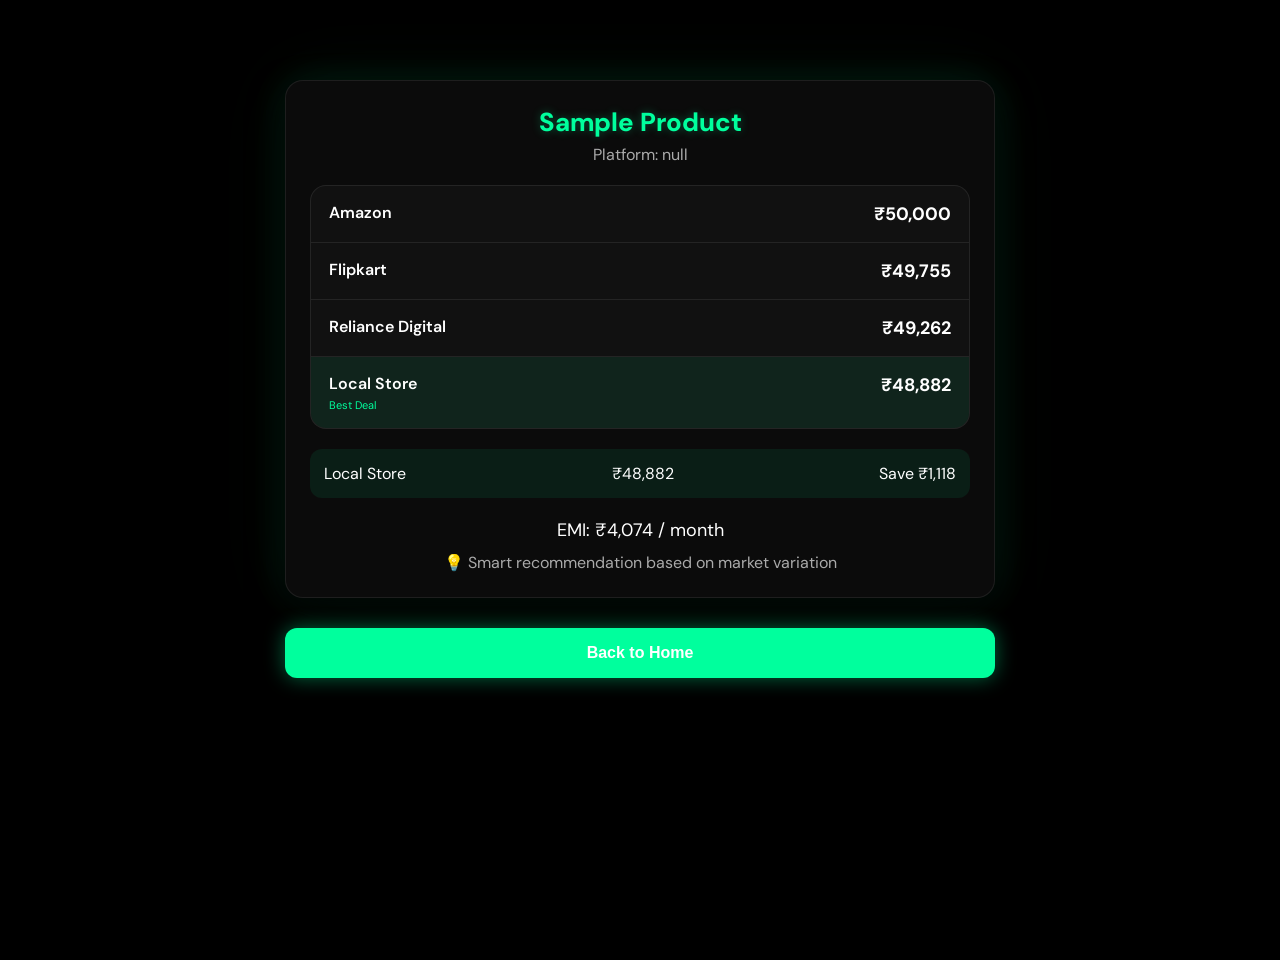
==== advisor-result.html @ 3db29193 "Add files via upload" ====
<!DOCTYPE html>
<html lang="en">
<head>
<meta charset="UTF-8">
<title>Analysis Result</title>
<link rel="stylesheet" href="advisor-result.css">
</head>

<body>

<div class="container">
    <div id="result"></div>

    <button class="back-btn" onclick="window.location.href='index.html'">
        Back to Home
    </button>
</div>

<script src="advisor-result.js"></script>
</body>
</html>
---- advisor-result.css ----
@import url('https://fonts.googleapis.com/css2?family=Syne:wght@700;800&family=DM+Sans:wght@400;500;600&display=swap');

* {
    margin: 0;
    padding: 0;
    box-sizing: border-box;
}

body {
    font-family: 'DM Sans', sans-serif;
    background: #000000;   
    color: #ffffff;
    min-height: 100vh;
}
.header {
    text-align: center;
    margin-bottom: 20px;
}


.container {
    max-width: 750px;
    margin: 60px auto;
    padding: 20px;
}


.main-card {
    background: #0b0b0b;
    border: 1px solid rgba(255,255,255,0.08);
    padding: 24px;
    border-radius: 18px;

    box-shadow: 0 15px 35px rgba(0,0,0,0.7),
            0 0 40px rgba(0,255,157,0.12),
            0 0 80px rgba(0,255,157,0.05);
}

.main-card {
    transition: 0.3s ease;
}

.main-card:hover {
    transform: translateY(-4px);
    border-color: rgba(0,255,157,0.3);
    box-shadow: 0 20px 50px rgba(0,0,0,0.8),
                0 0 50px rgba(0,255,157,0.15);
}

.header h2 {
    font-size: 26px;
    font-weight: 800;
    color: #00ff9d;
    text-shadow: 0 0 10px rgba(0,255,157,0.3);

}

.header p {
    color: #aaaaaa;
    margin-top: 5px;
}

.price-box {
    margin-top: 20px;
    background: #111111;
    border-radius: 16px;
    overflow: hidden;
    border: 1px solid rgba(255,255,255,0.08);
}
.price-box {
    transition: 0.3s ease;
}

.price-box:hover {
    border-color: rgba(0,255,157,0.25);
    box-shadow: 0 0 25px rgba(0,255,157,0.08);
}

.row {
    display: flex;
    justify-content: space-between;
    padding: 16px 18px;
}
.row {
    transition: 0.2s ease;
}

.row:hover {
    background: rgba(255,255,255,0.03);
}


.store {
    font-weight: 600;
    color: #ffffff;
}


.row-right {
    font-weight: 700;
    font-size: 18px;
    color: #ffffff;
}


.divider {
    height: 1px;
    background: rgba(255,255,255,0.08);
}


.best-row {
    background: rgba(0,255,150,0.08);
}


.badge {
    font-size: 11px;
    color: #00ff9d;
    margin-top: 4px;
}


.highlight {
    margin-top: 20px;
    padding: 14px;
    background: rgba(0,255,150,0.08);
    border-radius: 12px;
    display: flex;
    justify-content: space-between;
}


.info-box {
    margin-top: 20px;
    text-align: center;
    font-size: 18px;
}


.note {
    margin-top: 10px;
    text-align: center;
    color: #aaaaaa;
}


.back-btn {
    margin-top: 30px;
    width: 100%;
    padding: 16px;

    border: none;
    border-radius: 12px;

    background: #00ff9d;   
    color: #ffffff;   

    font-size: 16px;
    font-weight: 700;

    cursor: pointer;
    transition: 0.3s ease;

    box-shadow: 0 0 20px rgba(0,255,157,0.4);
}

.back-btn:hover {
    transform: translateY(-2px);
    box-shadow: 0 0 30px rgba(0,255,157,0.7);
}

.logout-icon {
    position: fixed;
    top: 20px;
    right: 20px;

    width: 42px;
    height: 42px;

    background: #00ff9d;
    color: #000;

    border-radius: 50%;

    display: flex;
    align-items: center;
    justify-content: center;

    cursor: pointer;

    font-size: 18px;

    box-shadow: 0 0 15px rgba(0,255,157,0.4);

    z-index: 9999;
}

.logout-icon:hover {
    transform: scale(1.1);
    box-shadow: 0 0 25px rgba(0,255,157,0.7);
}
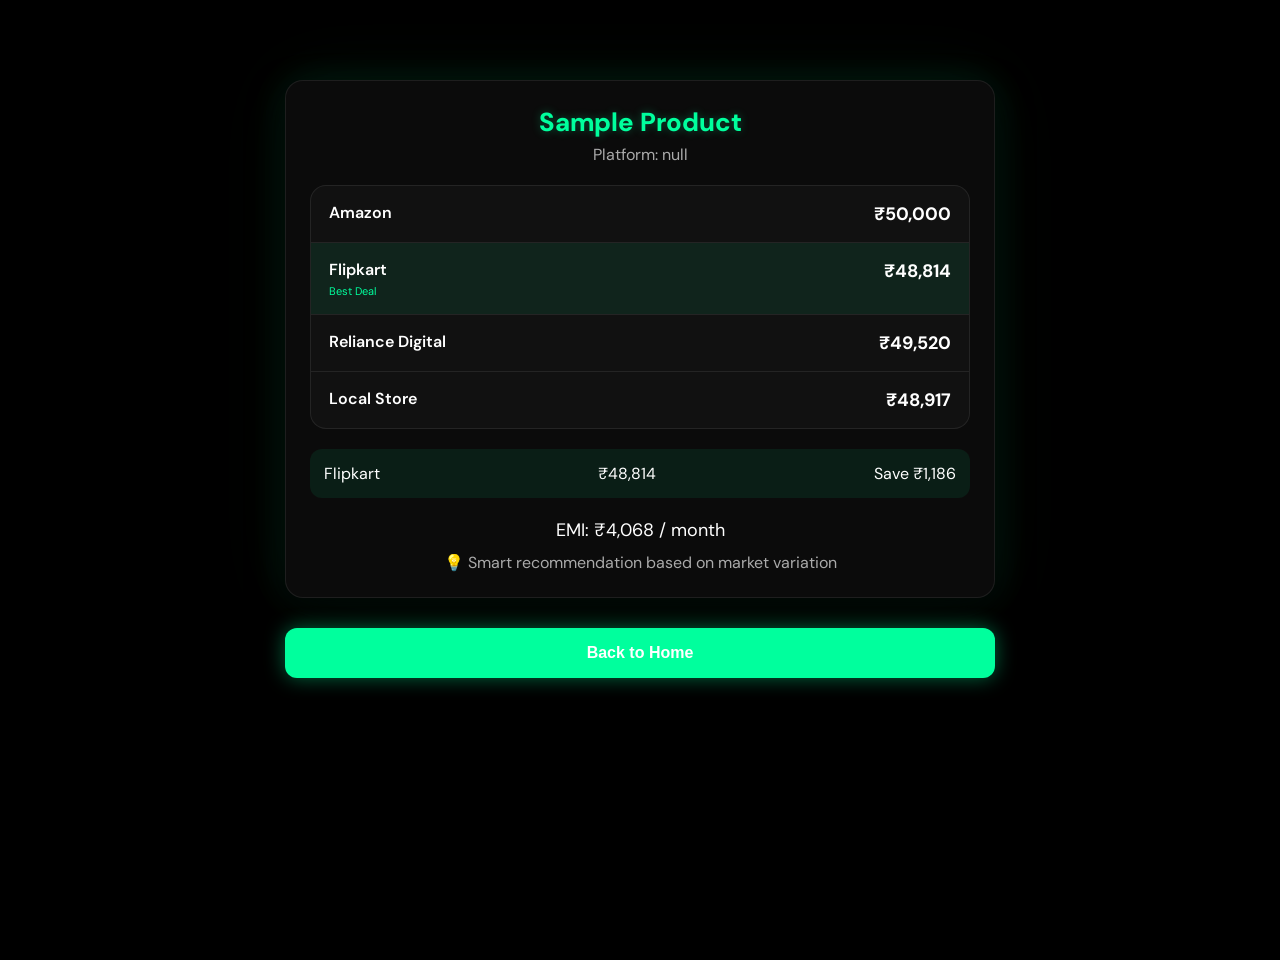
==== commit 3967d71b: "Update advisor-result.html" ====
--- a/advisor-result.html
+++ b/advisor-result.html
@@ -11,11 +11,11 @@
 <div class="container">
     <div id="result"></div>
 
-    <button class="back-btn" onclick="window.location.href='index.html'">
+    <button class="back-btn" onclick="window.location.href='dashboard.html'">
         Back to Home
     </button>
 </div>
 
 <script src="advisor-result.js"></script>
 </body>
-</html>+</html>
